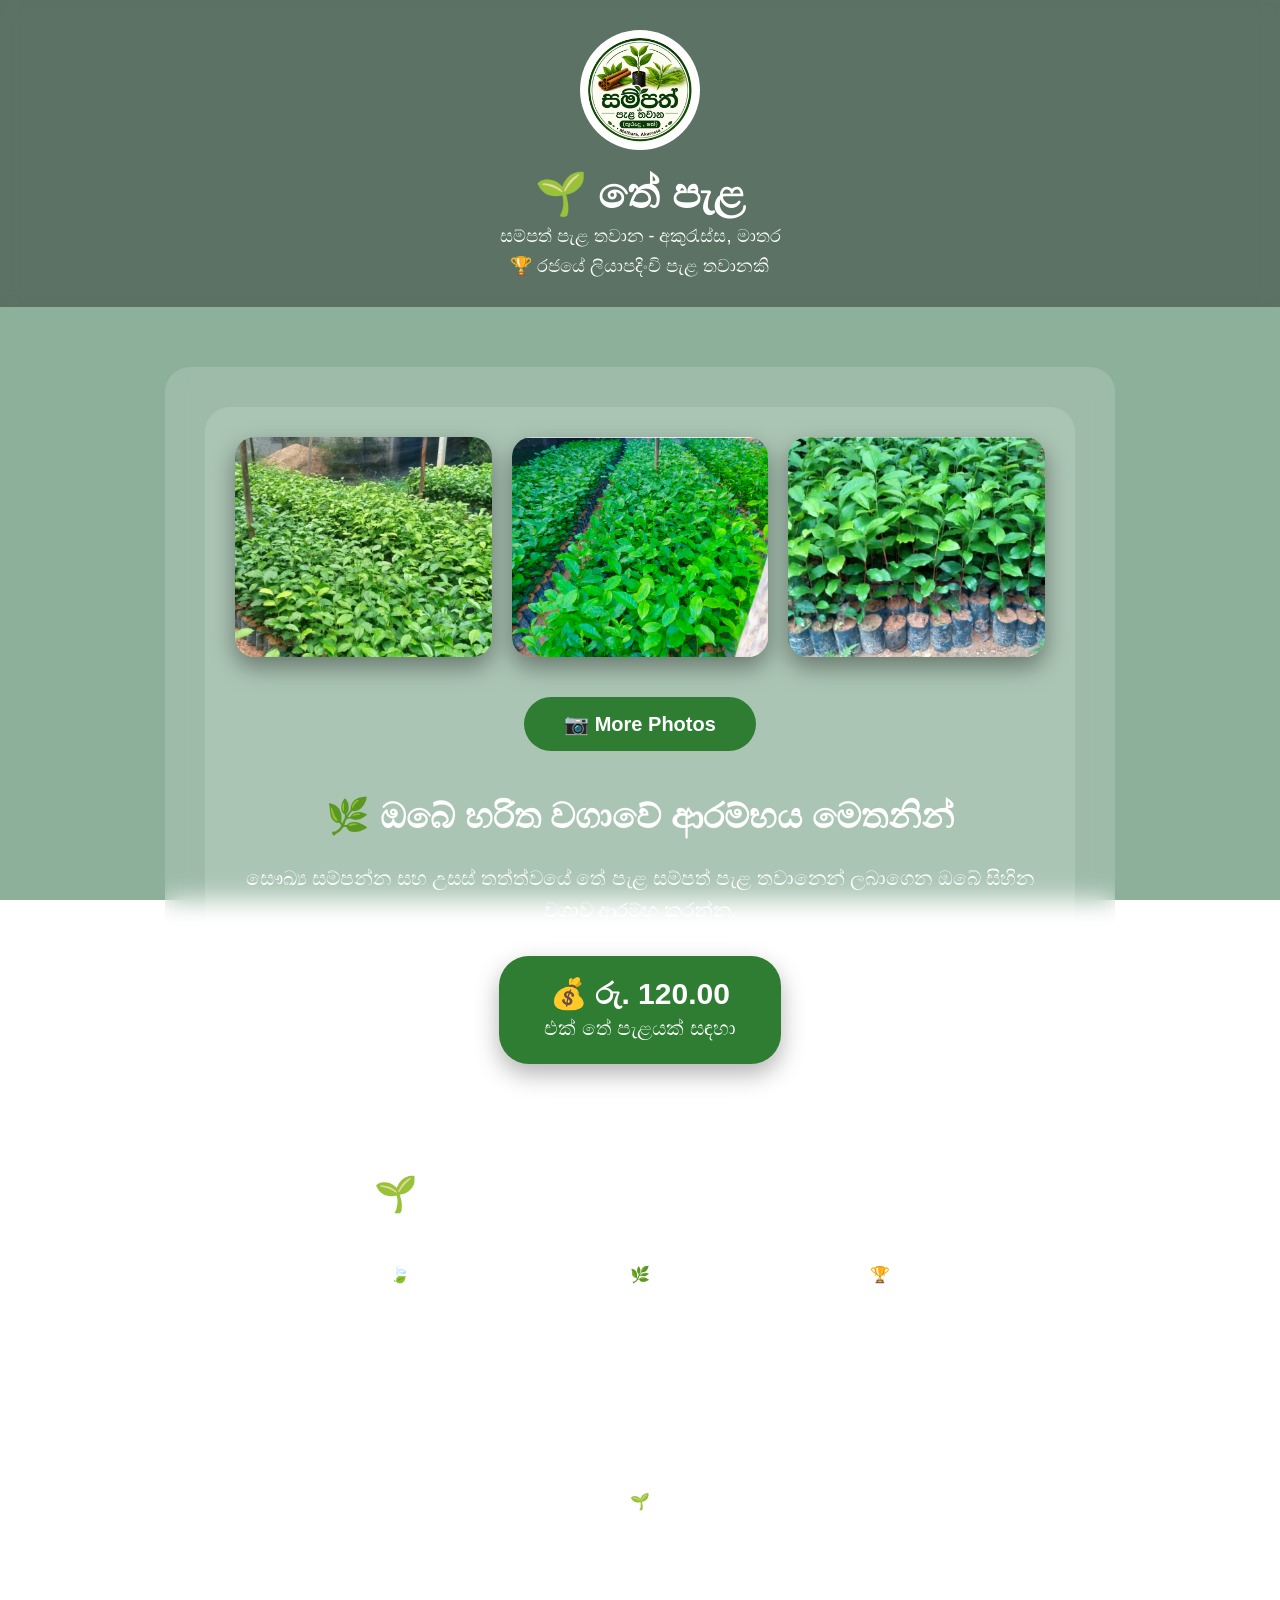
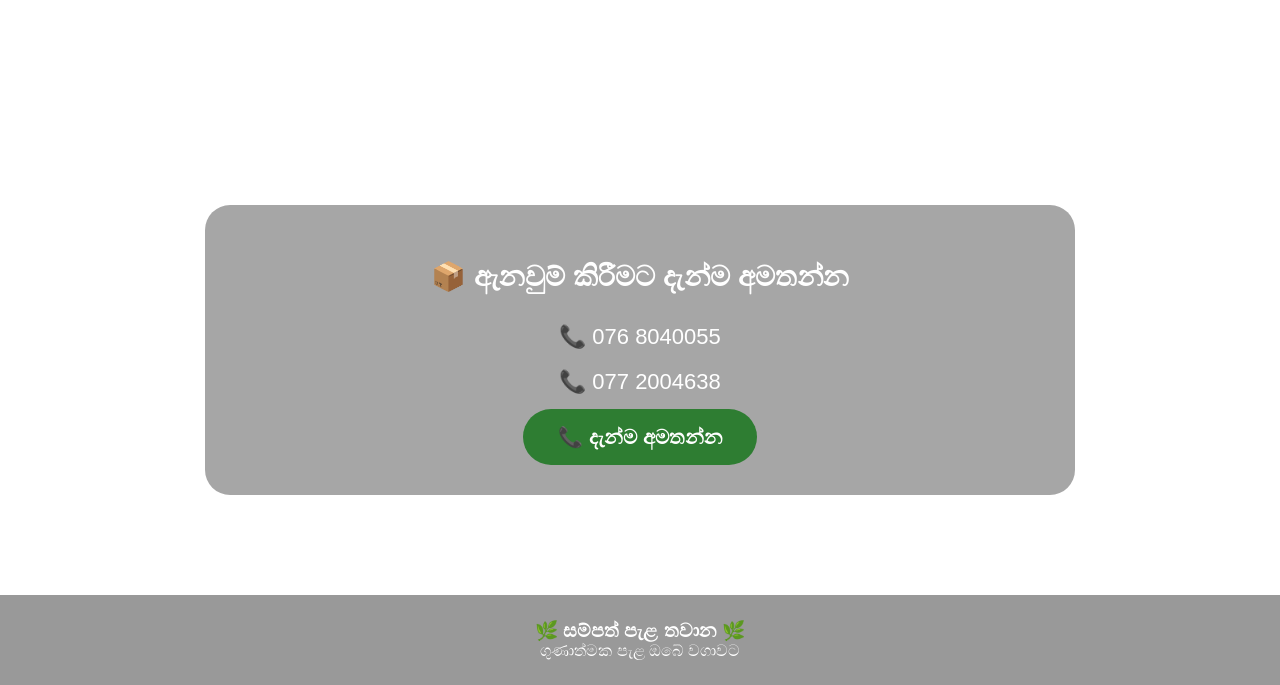
==== tea.html @ 30fb0280 "Add files via upload" ====
<!DOCTYPE html>
<html lang="si">

<head>

<meta charset="UTF-8">
<meta name="viewport" content="width=device-width, initial-scale=1.0">

<title>🌱 තේ පැළ | සම්පත් පැළ තවාන</title>

<link rel="stylesheet" href="style.css">

</head>


<body>


<header>

<img src="logo.png" class="logo">

<h1>🌱 තේ පැළ</h1>

<p>සම්පත් පැළ තවාන - අකුරැස්ස, මාතර</p>

<p>🏆 රජයේ ලියාපදිංචි පැළ තවානකි</p>

</header>





<section class="hero">



<div class="product-card">



<div class="tea-gallery">


<img src="tea.png" class="product-image" alt="තේ පැළ">


<img src="tea2.png" class="product-image" alt="තේ පැළ">


<img src="tea3.png" class="product-image" alt="තේ පැළ">



<div id="morePhotos">


<img src="tea4.png" class="product-image">

<img src="tea5.png" class="product-image">

<img src="tea6.png" class="product-image">

<img src="tea7.png" class="product-image">


</div>


</div>




<button class="more-btn" onclick="showPhotos()">

📷 More Photos

</button>





<h2>
🌿 ඔබේ හරිත වගාවේ ආරම්භය මෙතනින්
</h2>



<p>

සෞඛ්‍ය සම්පන්න සහ උසස් තත්ත්වයේ
තේ පැළ සම්පත් පැළ තවානෙන් ලබාගෙන
ඔබේ සිහින වගාව ආරම්භ කරන්න.

</p>





<div class="price-box">

<h3>
💰 රු. 120.00
</h3>

<p>
එක් තේ පැළයක් සඳහා
</p>

</div>



</div>









<div class="features">


<h2>
🌱 අපගේ තේ පැළ වල විශේෂත්වය
</h2>




<div class="feature-box">



<div>

🍃

<h3>
හොඳ වර්ධනය
</h3>

<p>
ශක්තිමත් හා සෞඛ්‍ය සම්පන්න පැළ
</p>

</div>




<div>

🌿

<h3>
උසස් තත්ත්වය
</h3>

<p>
වගාව සඳහා තෝරාගත් හොඳම පැළ
</p>

</div>





<div>

🏆

<h3>
විශ්වාසය
</h3>

<p>
රජයේ ලියාපදිංචි පැළ තවානක සේවාව
</p>

</div>





<div>

🌱

<h3>
වසර 20ක පළපුරුද්ද
</h3>

<p>
පැළ නිෂ්පාදනය හා වගා ක්ෂේත්‍රයේ
අවුරුදු විස්සක පළපුරුද්දක් සහිත සේවාව
</p>

</div>




</div>


</div>









<div class="contact-box">


<h2>
📦 ඇනවුම් කිරීමට දැන්ම අමතන්න
</h2>


<p>
📞 076 8040055
</p>


<p>
📞 077 2004638
</p>




<a href="tel:0768040055" class="btn">

📞 දැන්ම අමතන්න

</a>



</div>





</section>







<footer>

<h3>
🌿 සම්පත් පැළ තවාන 🌿
</h3>


<p>
ගුණාත්මක පැළ ඔබේ වගාවට
</p>


</footer>





<script src="script.js"></script>


</body>

</html>
---- style.css ----
*{
    margin:0;
    padding:0;
    box-sizing:border-box;
    font-family:'Segoe UI',sans-serif;
}


body{

    background:
    linear-gradient(rgba(0,80,30,0.45),rgba(0,80,30,0.45)),
    url("https://images.unsplash.com/photo-1466692476868-aef1dfb1e735?auto=format&fit=crop&w=1600&q=80");

    background-size:cover;
    background-position:center;
    background-attachment:fixed;

    min-height:100vh;
    color:white;

}




/* HEADER */

header{

    text-align:center;
    padding:30px;

    background:rgba(0,0,0,0.35);
    backdrop-filter:blur(8px);

}



.logo{

    width:120px;
    height:120px;

    border-radius:50%;

    background:white;

    padding:8px;

}



header h1{

    margin-top:15px;

    font-size:42px;

}



header p{

    margin-top:8px;

    font-size:18px;

}





/* MAIN HERO */

.hero{

    max-width:950px;

    margin:60px auto;

    text-align:center;

    background:rgba(255,255,255,0.15);

    backdrop-filter:blur(12px);

    padding:40px;

    border-radius:25px;

}





.hero h2{

    font-size:35px;

    margin:25px 0;

}



.hero p{

    font-size:20px;

    line-height:1.6;

}





/* PRODUCT CARD */

.product-card{

    background:rgba(255,255,255,0.15);

    padding:30px;

    border-radius:25px;

}





/* TEA GALLERY */


.tea-gallery{

    display:grid;

    grid-template-columns:repeat(3,1fr);

    gap:20px;

    margin-bottom:20px;

}



.product-image{

    width:100%;

    height:220px;

    object-fit:cover;

    border-radius:20px;

    box-shadow:0 10px 25px rgba(0,0,0,0.4);

    transition:0.4s;

}



.product-image:hover{

    transform:scale(1.05);

}





/* MORE PHOTOS */

#morePhotos{

    display:none;

    grid-column:1/-1;

    grid-template-columns:repeat(3,1fr);

    gap:20px;

}





.more-btn{

    background:#2e7d32;

    color:white;

    border:none;

    padding:15px 40px;

    border-radius:50px;

    font-size:20px;

    font-weight:bold;

    cursor:pointer;

    margin:20px;

    transition:.3s;

}



.more-btn:hover{

    background:#66bb6a;

    transform:translateY(-5px);

}






/* PRICE BOX */


.price-box{

    display:inline-block;

    background:#2e7d32;

    padding:20px 45px;

    margin:30px;

    border-radius:30px;

    box-shadow:0 10px 25px rgba(0,0,0,0.3);

}



.price-box h3{

    font-size:30px;

}





/* FEATURES */


.features{

    margin-top:50px;

}



.feature-box{

    display:flex;

    justify-content:center;

    gap:20px;

    flex-wrap:wrap;

    margin-top:25px;

}



.feature-box div{

    width:220px;

    background:rgba(255,255,255,0.2);

    padding:25px;

    border-radius:20px;

    transition:.3s;

}



.feature-box div:hover{

    transform:translateY(-10px);

    background:rgba(255,255,255,0.35);

}



.feature-box h3{

    margin:10px;

}





/* CONTACT */


.contact-box{

    margin-top:45px;

    background:rgba(0,0,0,0.35);

    padding:30px;

    border-radius:25px;

}



.contact-box h2{

    font-size:28px;

}



.contact-box p{

    font-size:22px;

    margin:10px;

}





/* BUTTON */


.btn{

    display:inline-block;

    text-decoration:none;

    color:white;

    background:#2e7d32;

    padding:16px 35px;

    border-radius:50px;

    font-size:20px;

    font-weight:bold;

    transition:.3s;

}



.btn:hover{

    background:#66bb6a;

    transform:translateY(-5px);

}





/* FOOTER */


footer{

    text-align:center;

    padding:25px;

    background:rgba(0,0,0,0.4);

    margin-top:40px;

}





/* MOBILE */

@media(max-width:700px){


    .tea-gallery{

        grid-template-columns:1fr;

    }


    #morePhotos{

        grid-template-columns:1fr;

    }


    header h1{

        font-size:32px;

    }


    .hero{

        margin:20px;

        padding:25px;

    }


}
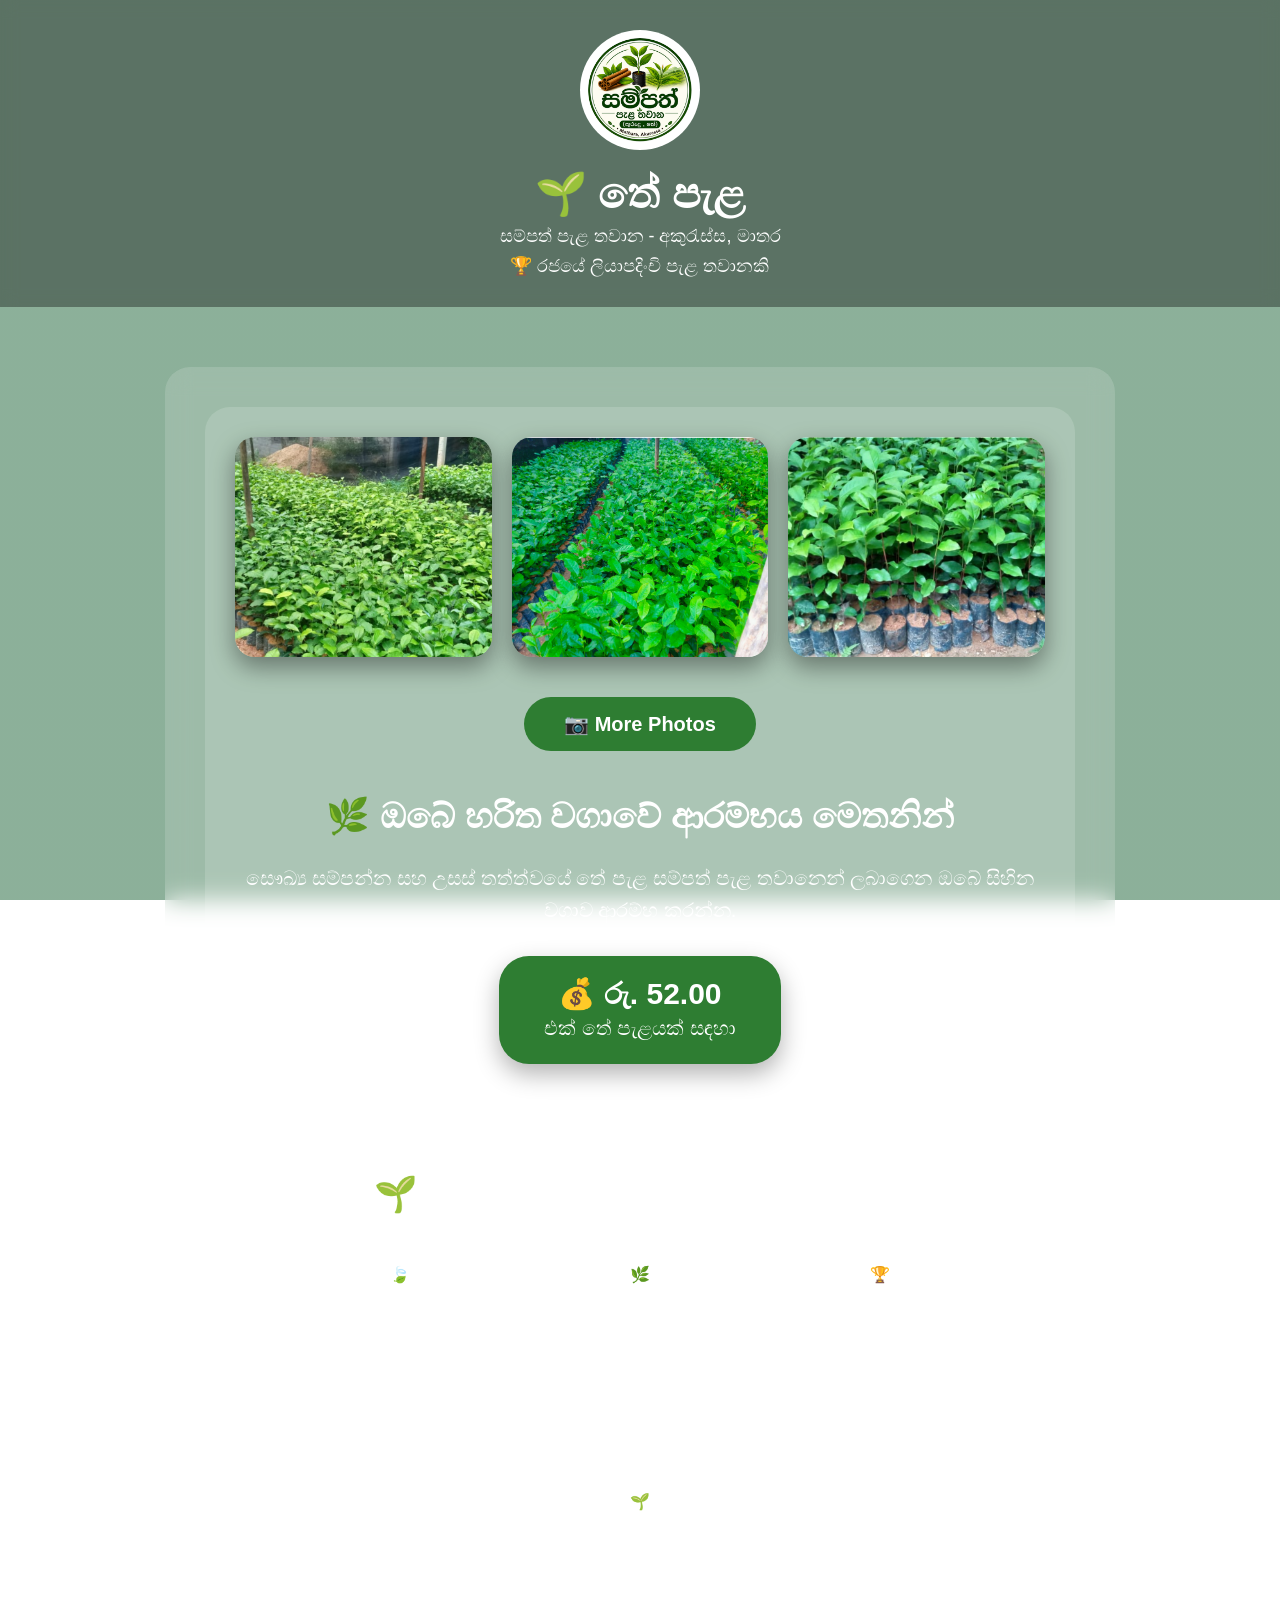
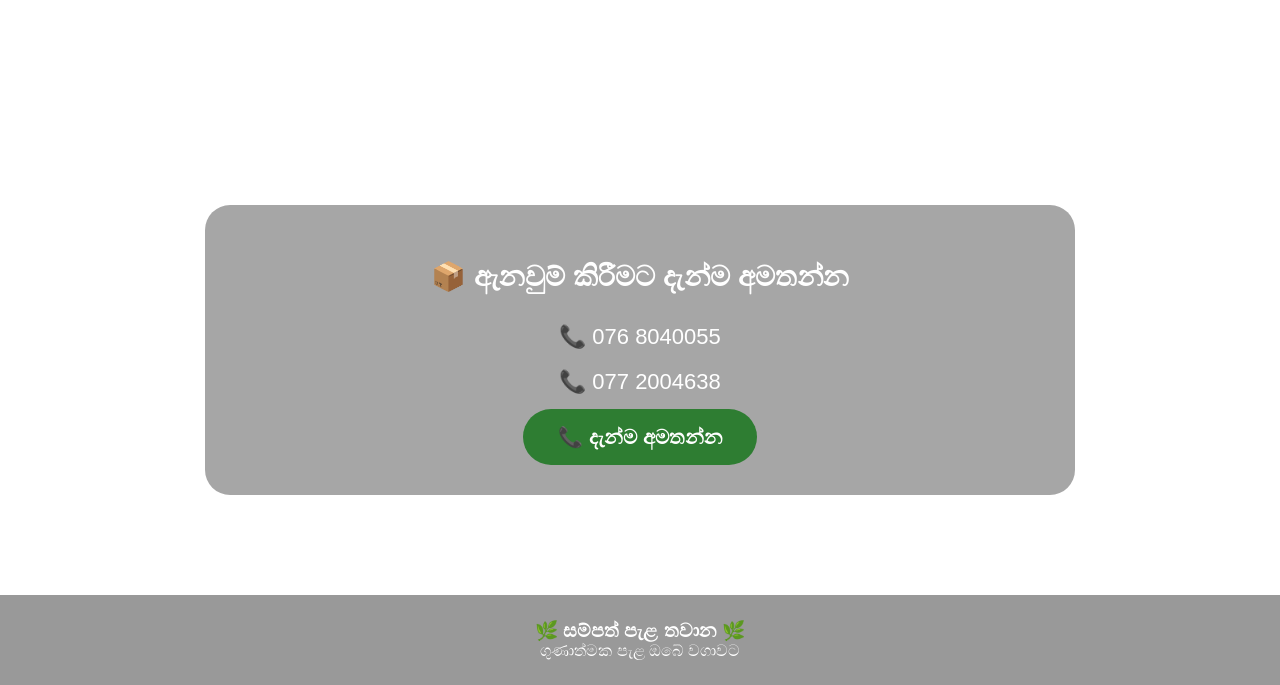
==== commit 7bfa0602: "Update tea.html" ====
--- a/tea.html
+++ b/tea.html
@@ -104,7 +104,7 @@
 <div class="price-box">
 
 <h3>
-💰 රු. 120.00
+💰 රු. 52.00
 </h3>
 
 <p>
@@ -288,4 +288,4 @@
 
 </body>
 
-</html>+</html>
